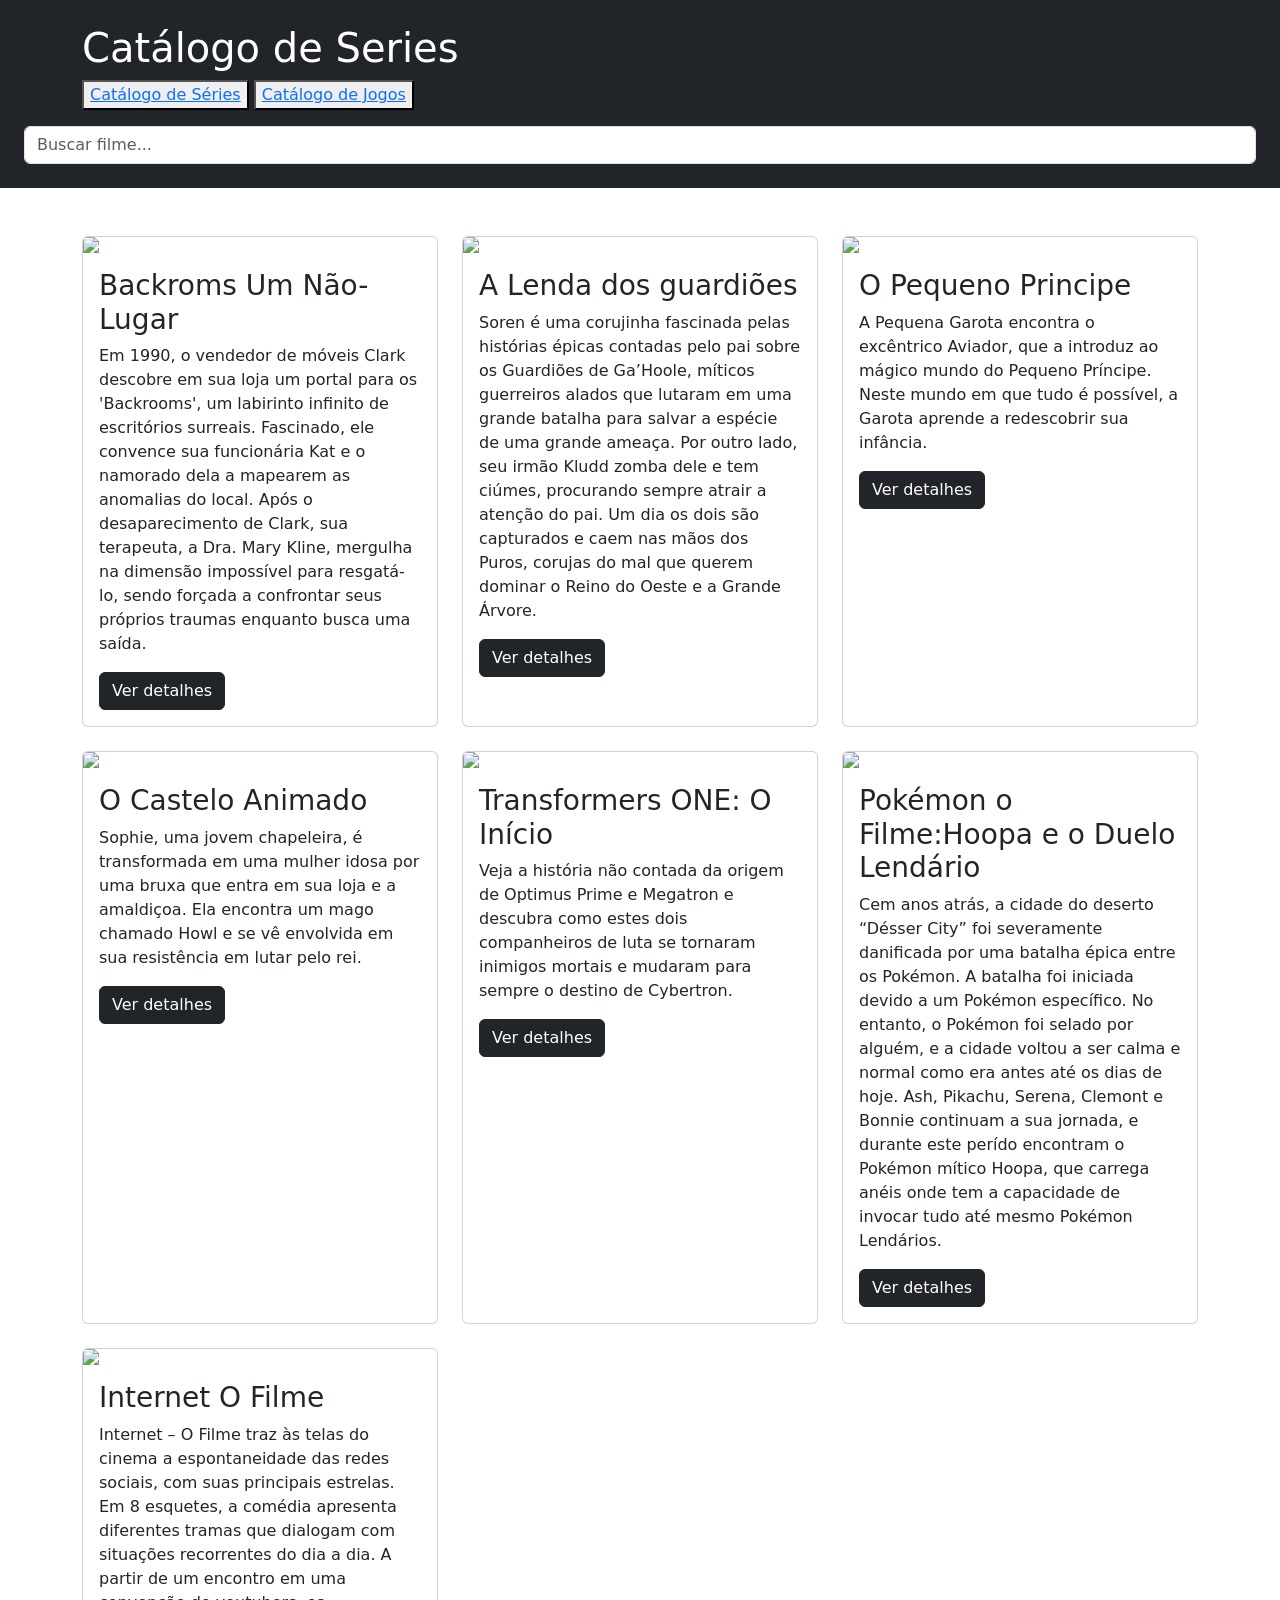
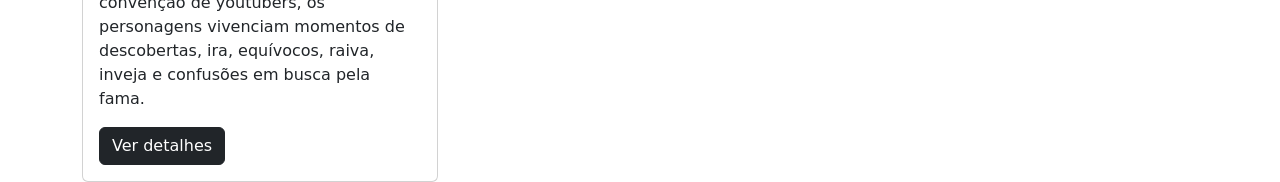
==== Catalogo-de-filmes-main/Catalogo-de-filmes-main/index.html @ 13169609 "Add files via upload" ====
<!DOCTYPE html>
<html lang="pt-br">
<head>
    <meta charset="UTF-8">
    <meta name="viewport" content="width=device-width, initial-scale=1.0">
    <link href="https://cdn.jsdelivr.net/npm/bootstrap@5.3.7/dist/css/bootstrap.min.css" rel="stylesheet"> 
    <link href="stylesheet" href="CSS/style.css">
    <title>Catálogo de Filmes</title>
</head>
<body>
    <header class="bg-dark text-white p-4">
        <div class="container">
            <h1>Catálogo de Series</h1>
            <button><a href="series.html">Catálogo de Séries</a></button>
            <button><a href="jogos.html">Catálogo de Jogos</a></button>
        </div>
        <input type="text" name="campoBusca" id="campoBusca" placeholder="Buscar filme..." class="form-control mt-3">
    </header>

    <main class="container mt-5">
        <div id="listaFilmes" class="row g-4">
        </div>
    </main>
     <script src="https://cdn.jsdelivr.net/npm/sweetalert2@11"></script>
     <script src="script/script.js"></script>
</body>
</html>
---- Catalogo-de-filmes-main/Catalogo-de-filmes-main/CSS/style.css ----
body {
    background-color: rgb(255, 0, 0);
}

.card-filme{
transition: 0.3s;
cursor: pointer;
}
.card-filme:hover {
    transform: scale(1.03);
}

.card-filme img {
    height: 400px;
    object-fit: cover;
}

button {
    border-radius: 10px;
    padding: 10px 30px;
    background-color:rgb(0, 0, 0)
    border none;
}

button a {
    text-decoration: none;
    color: #fff;
}

.container {
    display: flex;
    justify-content: space-between;
}
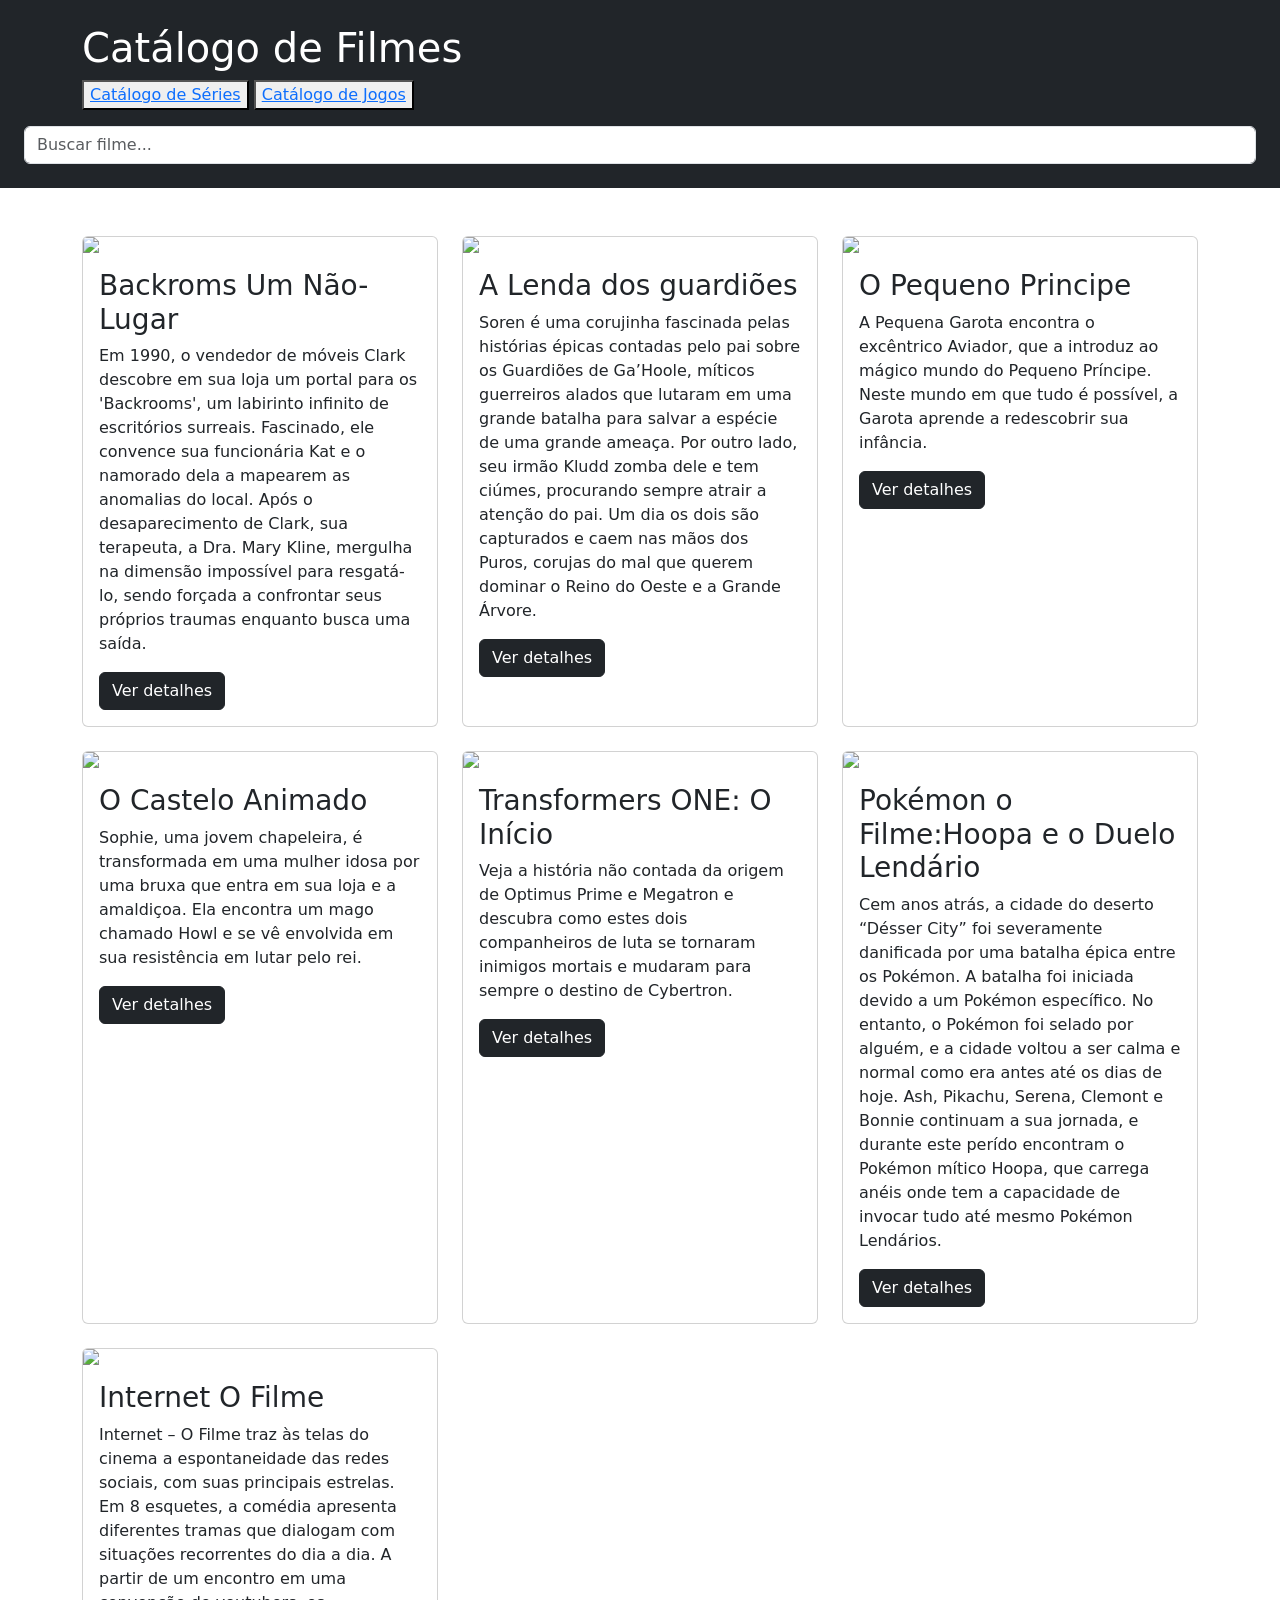
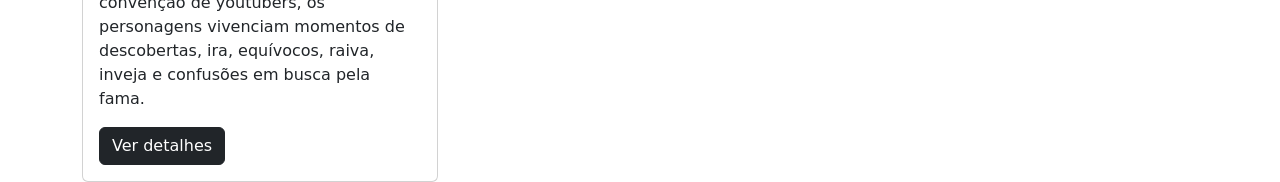
==== commit 6df564f8: "Add files via upload" ====
--- a/Catalogo-de-filmes-main/Catalogo-de-filmes-main/index.html
+++ b/Catalogo-de-filmes-main/Catalogo-de-filmes-main/index.html
@@ -10,7 +10,7 @@
 <body>
     <header class="bg-dark text-white p-4">
         <div class="container">
-            <h1>Catálogo de Series</h1>
+            <h1>Catálogo de Filmes</h1>
             <button><a href="series.html">Catálogo de Séries</a></button>
             <button><a href="jogos.html">Catálogo de Jogos</a></button>
         </div>
--- a/Catalogo-de-filmes-main/Catalogo-de-filmes-main/CSS/style.css
+++ b/Catalogo-de-filmes-main/Catalogo-de-filmes-main/CSS/style.css
@@ -1,11 +1,12 @@
 body {
-    background-color: rgb(255, 0, 0);
+    background-color: rgb(214, 197, 197);
 }
 
 .card-filme{
-transition: 0.3s;
-cursor: pointer;
+    transition: 0.3s;
+    cursor: pointer;
 }
+
 .card-filme:hover {
     transform: scale(1.03);
 }
@@ -18,16 +19,18 @@
 button {
     border-radius: 10px;
     padding: 10px 30px;
-    background-color:rgb(0, 0, 0)
-    border none;
+    background-color:rgb(148, 93, 93);
+    color:#251d1d;
+    border-inline-start: #251d1d;
 }
 
 button a {
     text-decoration: none;
-    color: #fff;
+    color: #773f3f;
 }
 
 .container {
     display: flex;
     justify-content: space-between;
-}+}
+
